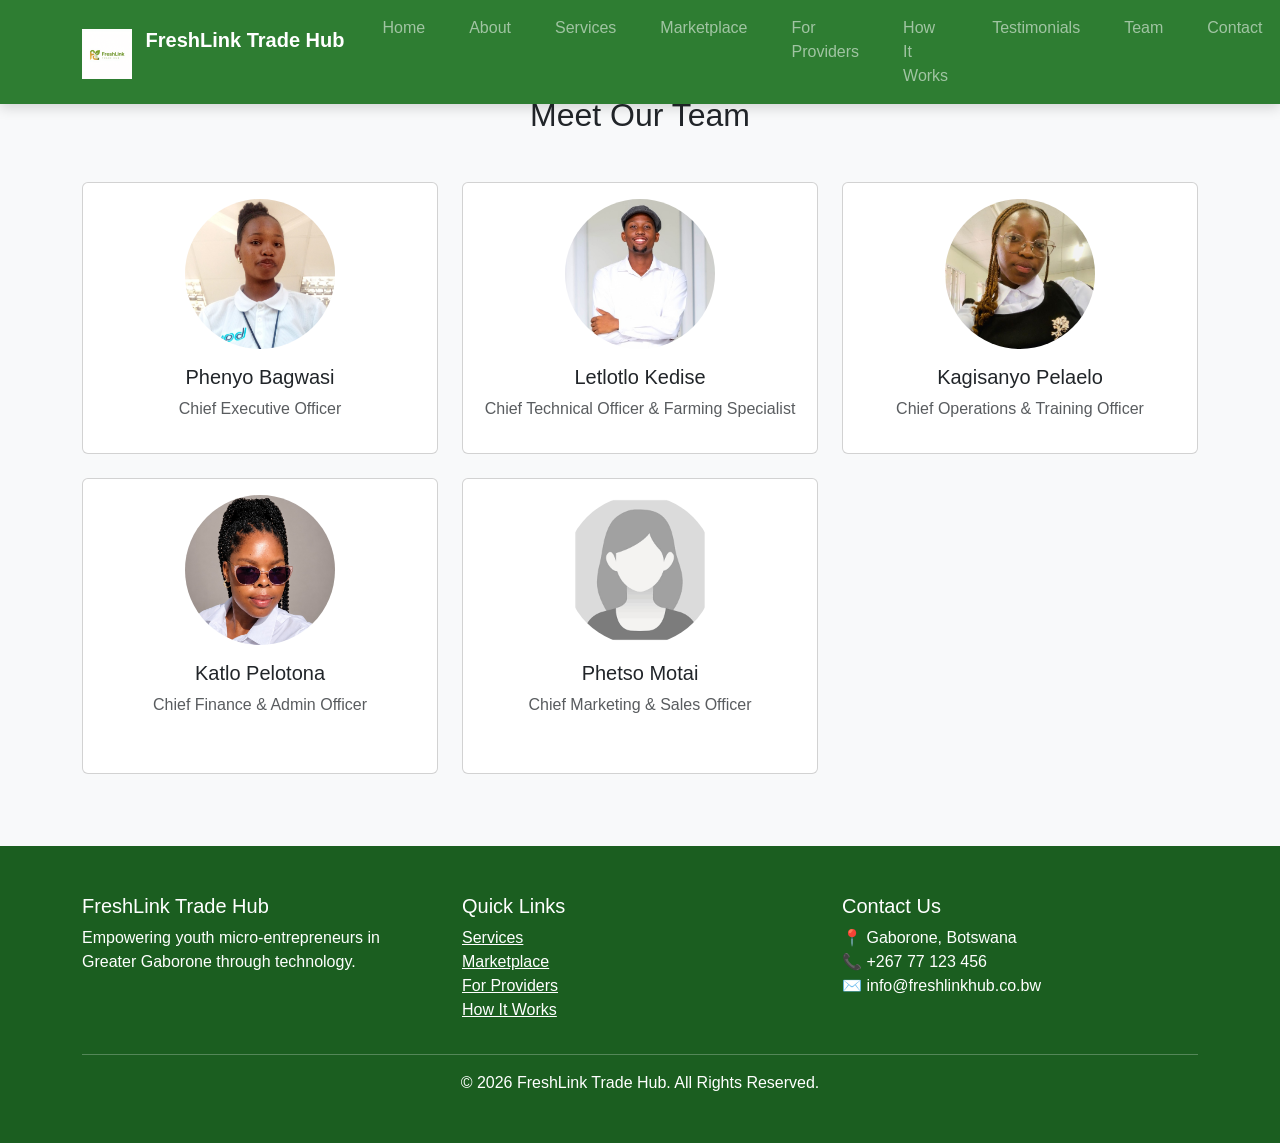
==== team.html @ 3d062bbd "Add files via upload" ====
<!DOCTYPE html>
<html lang="en">
<head>
    <meta charset="UTF-8">
    <meta name="viewport" content="width=device-width, initial-scale=1.0">
    <title>Our Team - FreshLink Trade Hub</title>
    <link href="https://cdn.jsdelivr.net/npm/bootstrap@5.3.3/dist/css/bootstrap.min.css" rel="stylesheet">
    <link rel="stylesheet" href="style.css">
</head>
<body>
    <!-- Navbar -->
<nav class="navbar navbar-expand-lg navbar-dark fixed-top">
    <div class="container">
        <a class="navbar-brand fw-bold" href="index.html">
            <img src="logo.png" alt="FreshLink Logo" width="50" height="50" class="d-inline-block align-text-top me-2">
            FreshLink Trade Hub
        </a>
        <button class="navbar-toggler" type="button" data-bs-toggle="collapse" data-bs-target="#navbarNav">
            <span class="navbar-toggler-icon"></span>
        </button>
        <div class="collapse navbar-collapse" id="navbarNav">
            <ul class="navbar-nav ms-auto">
                <li class="nav-item"><a class="nav-link" href="index.html">Home</a></li>
                <li class="nav-item"><a class="nav-link" href="about.html">About</a></li>
                <li class="nav-item"><a class="nav-link" href="services.html">Services</a></li>
                <li class="nav-item"><a class="nav-link" href="marketplace.html">Marketplace</a></li>
                <li class="nav-item"><a class="nav-link" href="for-providers.html">For Providers</a></li>
                <li class="nav-item"><a class="nav-link" href="how-it-works.html">How It Works</a></li>
                <li class="nav-item"><a class="nav-link" href="testimonials.html">Testimonials</a></li>
                <li class="nav-item"><a class="nav-link" href="team.html">Team</a></li>
                <li class="nav-item"><a class="nav-link" href="contact.html">Contact</a></li>
                
                <!-- Cart -->
                <li class="nav-item ms-3">
                    <a href="#" class="nav-link position-relative text-white" onclick="showCart()" style="font-size: 1.4rem;">
                        🛒 
                        <span id="cart-count" class="badge bg-warning text-dark position-absolute top-0 start-100 translate-middle">0</span>
                    </a>
                </li>
            </ul>
        </div>
    </div>
</nav>

    <div class="container my-5 pt-5">
        <h2 class="text-center mb-5">Meet Our Team</h2>
        <div class="row text-center">
            
			<div class="col-md-4 mb-4">
                <div class="card card-hover h-100">
                    <img src="phenyo.jpeg" class="card-img-top rounded-circle mx-auto mt-3" style="width:150px;height:150px;" alt="Katlo">
                    <div class="card-body">
                        <h5>Phenyo Bagwasi</h5>
                        <p class="text-muted">Chief Executive Officer</p>
                    </div>
                </div>
            </div>
            
			<div class="col-md-4 mb-4">
                <div class="card card-hover h-100">
                    <img src="letlotlo.jpeg" class="card-img-top rounded-circle mx-auto mt-3" style="width:150px;height:150px;" alt="Letlotlo">
                    <div class="card-body">
                        <h5>Letlotlo Kedise</h5>
                        <p class="text-muted">Chief Technical Officer & Farming Specialist</p>
                    </div>
                </div>
            </div>            <br> 
			
    
			
			<div class="col-md-4 mb-4">
                <div class="card card-hover h-100">
                    <img src="kagisanyo.jpeg" class="card-img-top rounded-circle mx-auto mt-3" style="width:150px;height:150px;" alt="Letlotlo">
                    <div class="card-body">
                        <h5>Kagisanyo Pelaelo</h5>
                        <p class="text-muted">Chief Operations & Training Officer</p>
                    </div>
                </div>
            </div> 
			
			<div class="col-md-4 mb-4">
                <div class="card card-hover h-100">
                    <img src="jael.jpeg" class="card-img-top rounded-circle mx-auto mt-3" style="width:150px;height:150px;" alt="Letlotlo">
                    <div class="card-body">
                        <h5>Katlo Pelotona</h5>
                        <p class="text-muted">Chief Finance & Admin Officer</p>
                    </div>
                </div>
            </div>
            <div class="col-md-4 mb-4">
                <div class="card card-hover h-100">
                    <img src="girl.png" class="card-img-top rounded-circle mx-auto mt-3" style="width:150px;height:150px;" alt="Kagisanyo">
                    <div class="card-body">
                        <h5>Phetso Motai</h5>
                        <p class="text-muted">Chief Marketing & Sales Officer</p>
                    </div>
                </div> </br>
            </div>
        </div>
    </div>

    <!-- Footer -->
    <footer class="py-5">
        <div class="container">
            <div class="row">
                <div class="col-md-4">
                    <h5>FreshLink Trade Hub</h5>
                    <p>Empowering youth micro-entrepreneurs in Greater Gaborone through technology.</p>
                </div>
                <div class="col-md-4">
                    <h5>Quick Links</h5>
                    <ul class="list-unstyled">
                        <li><a href="services.html" class="text-white">Services</a></li>
                        <li><a href="marketplace.html" class="text-white">Marketplace</a></li>
                        <li><a href="for-providers.html" class="text-white">For Providers</a></li>
                        <li><a href="how-it-works.html" class="text-white">How It Works</a></li>
                    </ul>
                </div>
                <div class="col-md-4">
                    <h5>Contact Us</h5>
                    <p>📍 Gaborone, Botswana<br>
                       📞 +267 77 123 456<br>
                       ✉️ info@freshlinkhub.co.bw</p>
                </div>
            </div>
            <hr>
            <p class="text-center mb-0">&copy; 2026 FreshLink Trade Hub. All Rights Reserved.</p>
        </div>
    </footer>

    <script src="https://cdn.jsdelivr.net/npm/bootstrap@5.3.3/dist/js/bootstrap.bundle.min.js"></script>
    <script src="script.js"></script>
</body>
</html>
---- style.css ----
:root {
    --primary-green: #2E7D32;     /* Agricultural Green */
    --dark-brown: #5D4037;        /* Dark Brown - as requested */
    --dark-green: #1B5E20;
}

body {
    font-family: 'Segoe UI', Tahoma, Geneva, Verdana, sans-serif;
    background-color: #f8f9fa;
}

.navbar {
    background-color: var(--primary-green) !important;
    box-shadow: 0 4px 12px rgba(0,0,0,0.15);
}

/* Active Nav Link */
.navbar-nav .nav-link.active {
    color: var(--dark-brown) !important;
    font-weight: 700;
    background-color: rgba(255,255,255,0.2);
    border-radius: 6px;
}

/* Hover Effect */
.navbar-nav .nav-link:hover {
    color: var(--dark-brown) !important;
    background-color: rgba(255,255,255,0.15);
    border-radius: 6px;
}

/* Make Nav Items look like real buttons */
.navbar-nav .nav-item .nav-link {
    margin: 0 6px;
    padding: 8px 16px !important;
    border-radius: 8px;
    transition: all 0.3s ease;
}

/* Hero */
.hero {
    background: linear-gradient(rgba(0,0,0,0.6), rgba(0,0,0,0.6)), 
                url('hero.png');
    background-size: cover;
    background-position: center;
    min-height: 85vh;
    display: flex;
    align-items: center;
    color: white;
}

.card-hover:hover {
    transform: translateY(-12px);
    box-shadow: 0 15px 30px rgba(46, 125, 50, 0.25);
}

.btn-success {
    background-color: var(--primary-green);
    border-color: var(--primary-green);
}

.btn-success:hover {
    background-color: var(--dark-brown);
    border-color: var(--dark-brown);
    transform: scale(1.05);
}

footer {
    background-color: var(--dark-green);
    color: white;
}
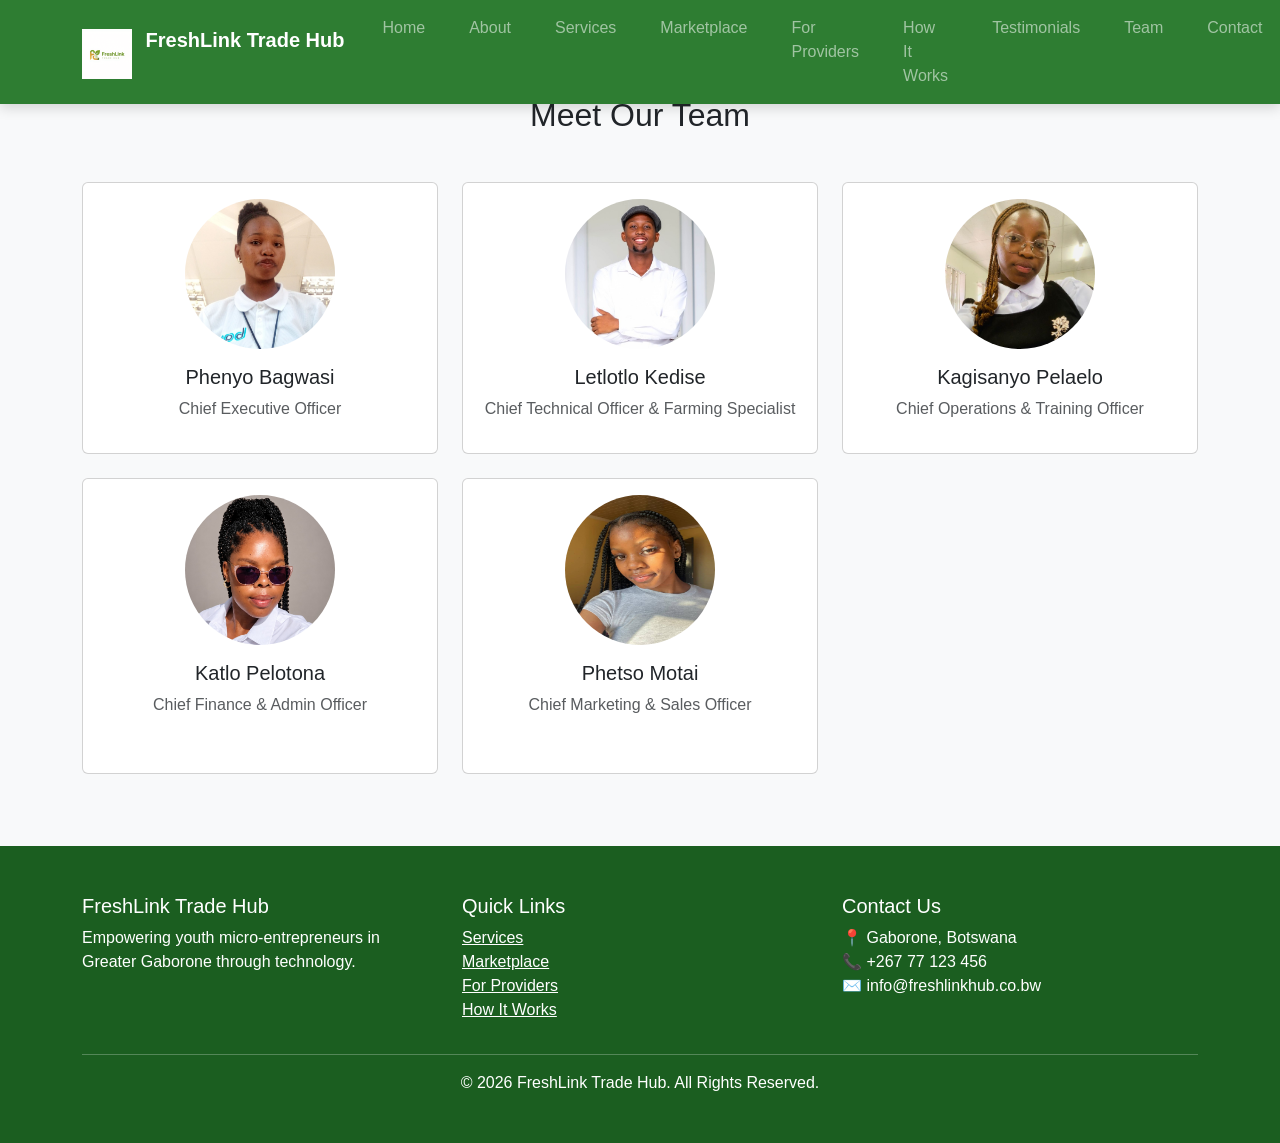
==== commit 578de045: "Update team.html" ====
--- a/team.html
+++ b/team.html
@@ -89,7 +89,7 @@
             </div>
             <div class="col-md-4 mb-4">
                 <div class="card card-hover h-100">
-                    <img src="girl.png" class="card-img-top rounded-circle mx-auto mt-3" style="width:150px;height:150px;" alt="Kagisanyo">
+                    <img src="phetso.jpeg" class="card-img-top rounded-circle mx-auto mt-3" style="width:150px;height:150px;" alt="Kagisanyo">
                     <div class="card-body">
                         <h5>Phetso Motai</h5>
                         <p class="text-muted">Chief Marketing & Sales Officer</p>
@@ -131,4 +131,4 @@
     <script src="https://cdn.jsdelivr.net/npm/bootstrap@5.3.3/dist/js/bootstrap.bundle.min.js"></script>
     <script src="script.js"></script>
 </body>
-</html>+</html>
